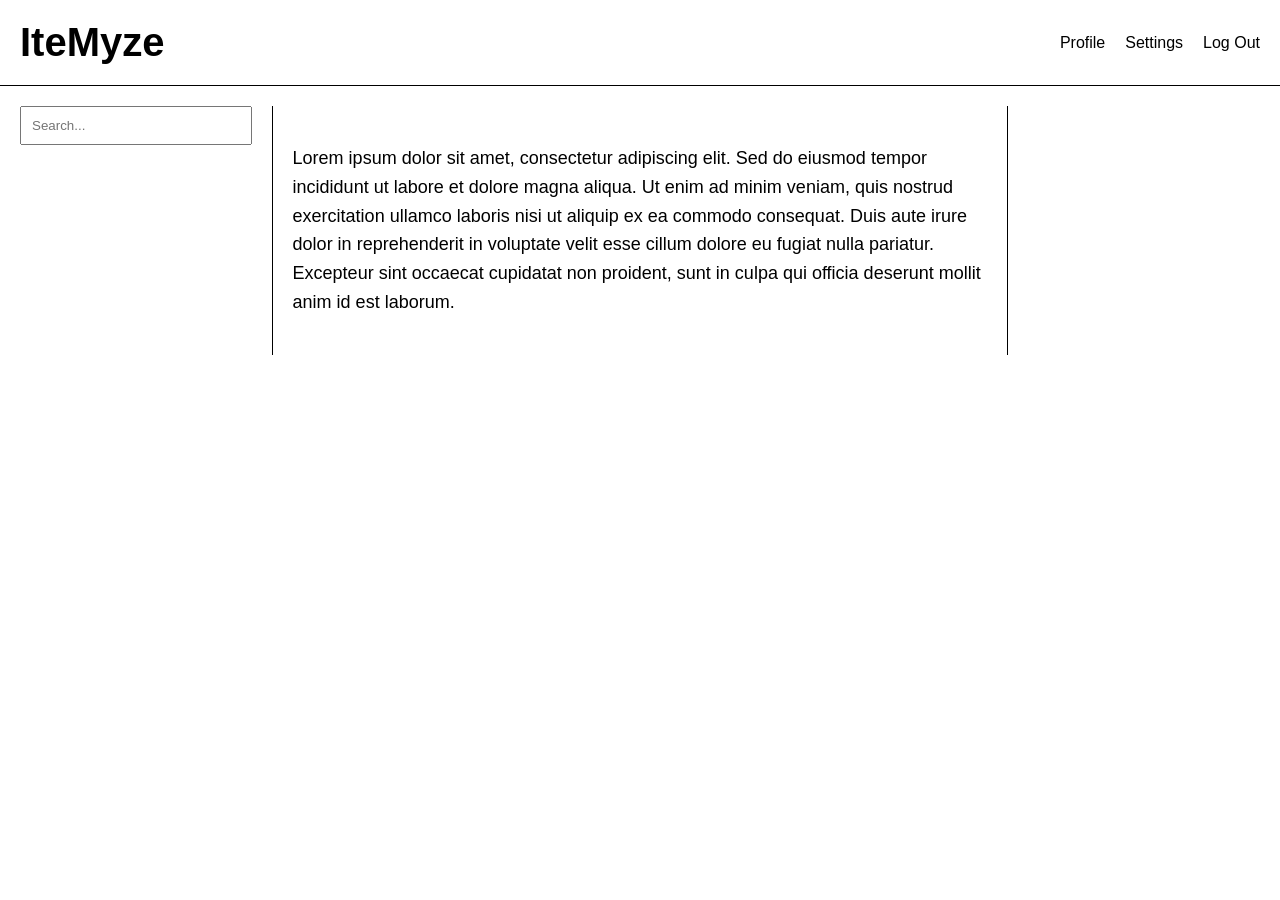
==== HTML/homePage.html @ ccb108a3 "I should learn to do commits more often. Anyway this is the base 'shell'" ====
<!doctype html>
<html lang="en">
  <head>
    <meta charset="UTF-8" />
    <meta name="viewport" content="width=device-width, initial-scale=1.0" />
    <link rel="stylesheet" href="../CSS/homePage.css" />
    <title>Home Page</title>
  </head>
  <body>
    <header>
      <h1>IteMyze</h1>
      <nav>
        <a href="#">Profile</a>
        <a href="#">Settings</a>
        <a href="#">Log Out</a>
      </nav>
    </header>
    <main>
      <section id="left-section">
        <input type="text" placeholder="Search..." />
      </section>
      <section id="middle-section">
        <p>
          Lorem ipsum dolor sit amet, consectetur adipiscing elit. Sed do
          eiusmod tempor incididunt ut labore et dolore magna aliqua. Ut enim ad
          minim veniam, quis nostrud exercitation ullamco laboris nisi ut
          aliquip ex ea commodo consequat. Duis aute irure dolor in
          reprehenderit in voluptate velit esse cillum dolore eu fugiat nulla
          pariatur. Excepteur sint occaecat cupidatat non proident, sunt in
          culpa qui officia deserunt mollit anim id est laborum.
        </p>
      </section>
      <section id="right-section"></section>
    </main>
  </body>
</html>
---- CSS/homePage.css ----
body {
margin: 0;
font-family: Arial, sans-serif;
}

/* Header */

header {
display: flex;
justify-content: space-between;
align-items: center;

padding: 20px;
border-bottom: 1px solid black;
}

header h1 {
margin: 0;
font-size: 40px;
font-weight: bold;
}

nav {
display: flex;
gap: 20px;
}

nav a {
text-decoration: none;
color: black;
}

/* Main body */

main {
display: flex;
gap: 20px;

padding: 20px;
}

/* Left and right sections */

#left-section,
#right-section {
width: 20%;
}

/* Search bar */

#left-section input {
width: 100%;
padding: 10px;
box-sizing: border-box;
}

/* Middle section */

#middle-section {
width: 60%;
padding: 20px;

border-left: 1px solid black;
border-right: 1px solid black;
}

#middle-section p {
font-size: 18px;
line-height: 1.6;
}
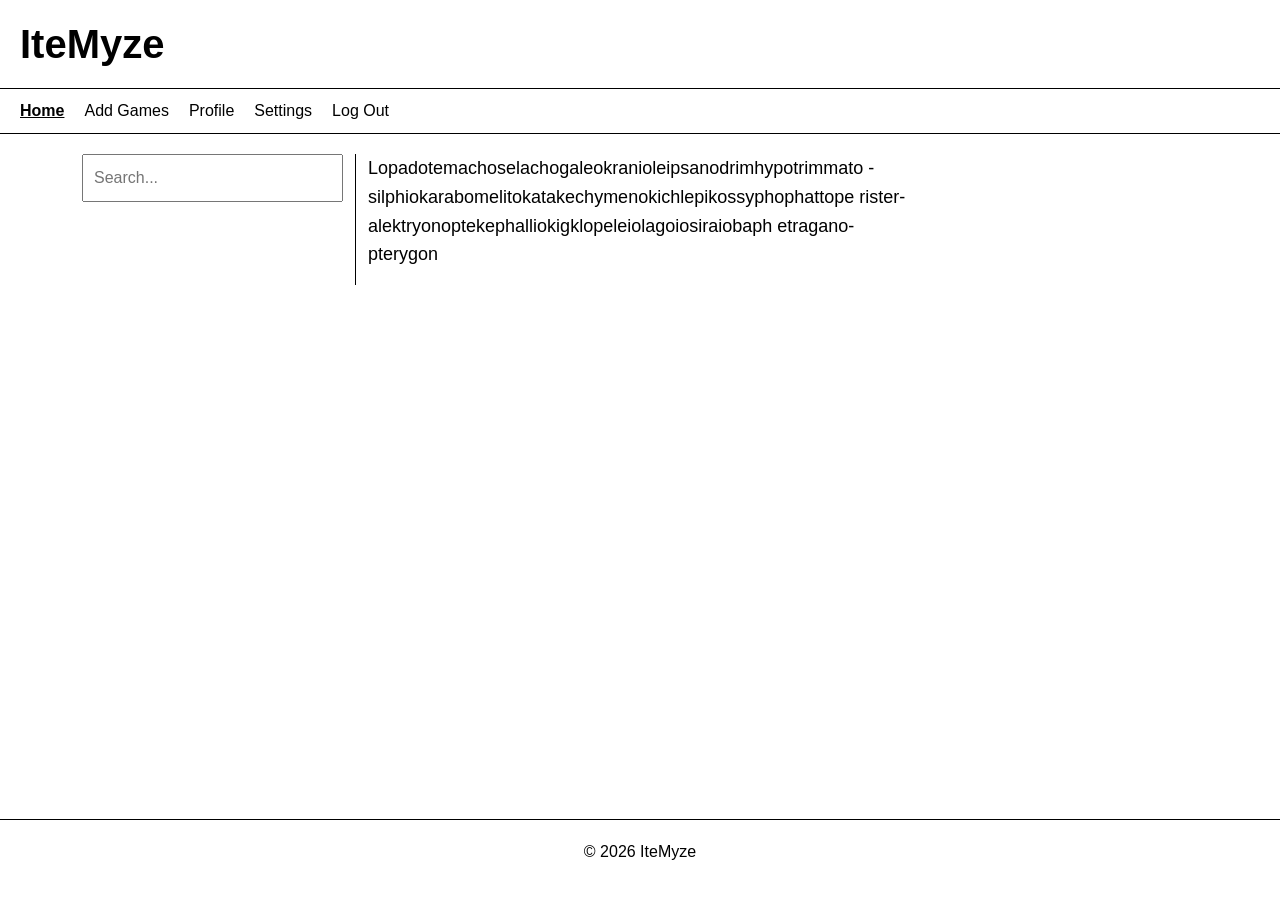
==== commit ab341111: "committing changes" ====
--- a/HTML/homePage.html
+++ b/HTML/homePage.html
@@ -3,34 +3,42 @@
   <head>
     <meta charset="UTF-8" />
     <meta name="viewport" content="width=device-width, initial-scale=1.0" />
-    <link rel="stylesheet" href="../CSS/homePage.css" />
-    <title>Home Page</title>
+    <link href="https://cdn.jsdelivr.net/npm/bootstrap@5.3.8/dist/css/bootstrap.min.css" rel="stylesheet">
+    <link rel="stylesheet" href="/CSS/homePage.css" />
+    <title>IteMyze | Home</title>
   </head>
   <body>
     <header>
       <h1>IteMyze</h1>
-      <nav>
-        <a href="#">Profile</a>
-        <a href="#">Settings</a>
-        <a href="#">Log Out</a>
-      </nav>
     </header>
+
+    <nav aria-label="Main">
+      <a href="homePage.html" aria-current="page">Home</a>
+      <a href="addGames.html">Add Games</a>
+      <a href="profile.html">Profile</a>
+      <a href="settings.html">Settings</a>
+      <a href="../index.html">Log Out</a>
+    </nav>
+
     <main>
-      <section id="left-section">
-        <input type="text" placeholder="Search..." />
-      </section>
-      <section id="middle-section">
-        <p>
-          Lorem ipsum dolor sit amet, consectetur adipiscing elit. Sed do
-          eiusmod tempor incididunt ut labore et dolore magna aliqua. Ut enim ad
-          minim veniam, quis nostrud exercitation ullamco laboris nisi ut
-          aliquip ex ea commodo consequat. Duis aute irure dolor in
-          reprehenderit in voluptate velit esse cillum dolore eu fugiat nulla
-          pariatur. Excepteur sint occaecat cupidatat non proident, sunt in
-          culpa qui officia deserunt mollit anim id est laborum.
-        </p>
-      </section>
-      <section id="right-section"></section>
+      <div class="container">
+        <div class="row">
+          <aside id="left-section" class="col-12 col-md-3">
+            <input type="search" placeholder="Search..." aria-label="Search items" />
+          </aside>
+
+          <section id="middle-section" class="col-12 col-md-6">
+            <p>Lopado­temacho­selacho­galeo­kranio­leipsano­drim­hypo­trimmato
+              ­silphio­karabo­melito­katakechy­meno­kichl­epi­kossypho­phatto­pe
+              rister­alektryon­opte­kephallio­kigklo­peleio­lagoio­siraio­baph
+              e­tragano­pterygon</p>
+          </section>
+        </div>
+      </div>
     </main>
+
+    <footer>
+      <p>&copy; 2026 IteMyze</p>
+    </footer>
   </body>
-</html>
+</html>
--- a/CSS/homePage.css
+++ b/CSS/homePage.css
@@ -1,70 +1,85 @@
+/* ---------- Base ---------- */
+
 body {
-margin: 0;
-font-family: Arial, sans-serif;
+  font-family: Arial, sans-serif;
+  color: black;
+  background: white;
+
+  min-height: 100vh;
+  display: flex;
+  flex-direction: column;
 }
 
-/* Header */
+img {
+  max-width: 100%;
+  height: auto;
+}
+
+/* ---------- Header ---------- */
 
 header {
-display: flex;
-justify-content: space-between;
-align-items: center;
-
-padding: 20px;
-border-bottom: 1px solid black;
+  padding: 20px;
 }
 
 header h1 {
-margin: 0;
-font-size: 40px;
-font-weight: bold;
+  margin: 0;
+  font-size: 40px;
+  font-weight: bold;
 }
 
+/* ---------- Navigation ---------- */
+
 nav {
-display: flex;
-gap: 20px;
+  display: flex;
+  flex-wrap: wrap;
+  gap: 20px;
+  padding: 10px 20px;
+  border-top: 1px solid black;
+  border-bottom: 1px solid black;
 }
 
 nav a {
-text-decoration: none;
-color: black;
+  text-decoration: none;
+  color: black;
 }
 
-/* Main body */
+nav a:hover,
+nav a[aria-current="page"] {
+  text-decoration: underline;
+  font-weight: bold;
+}
+
+/* ---------- Main ---------- */
 
 main {
-display: flex;
-gap: 20px;
-
-padding: 20px;
+  flex: 1;
+  padding: 20px 0;
 }
 
-/* Left and right sections */
-
-#left-section,
-#right-section {
-width: 20%;
-}
-
-/* Search bar */
+/* ---------- Home page ---------- */
 
 #left-section input {
-width: 100%;
-padding: 10px;
-box-sizing: border-box;
-}
-
-/* Middle section */
-
-#middle-section {
-width: 60%;
-padding: 20px;
-
-border-left: 1px solid black;
-border-right: 1px solid black;
+  width: 100%;
+  padding: 10px;
+  box-sizing: border-box;
 }
 
 #middle-section p {
-font-size: 18px;
-line-height: 1.6;
+  font-size: 18px;
+  line-height: 1.6;
+}
+
+/* Side borders only when the columns sit side by side */
+@media (min-width: 768px) {
+  #middle-section {
+    border-left: 1px solid black;
+  }
+}
+
+/* ---------- Footer ---------- */
+
+footer {
+  padding: 20px;
+  text-align: center;
+  border-top: 1px solid black;
 }
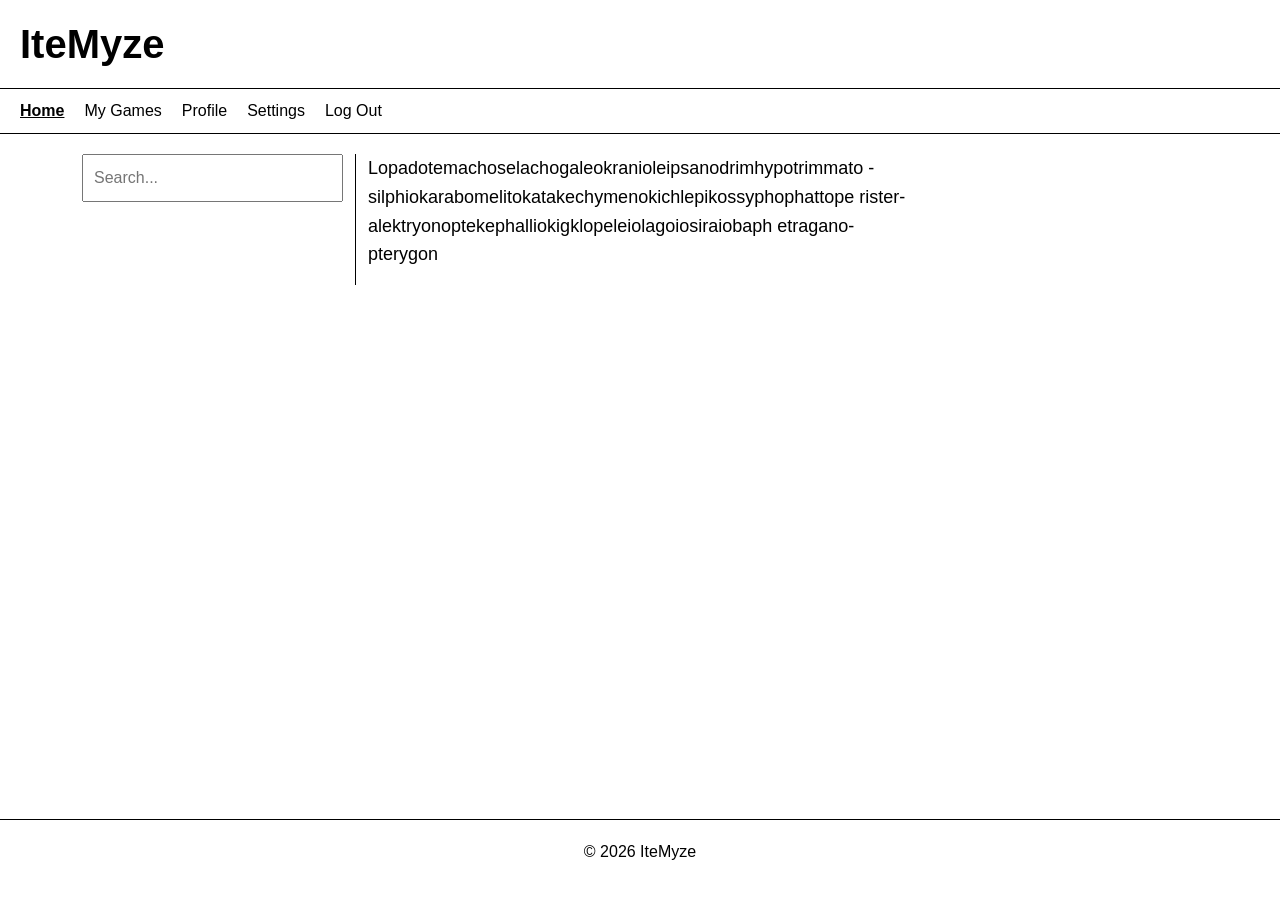
==== commit 96a9ac51: "Images fixed for external browser" ====
--- a/HTML/homePage.html
+++ b/HTML/homePage.html
@@ -4,7 +4,7 @@
     <meta charset="UTF-8" />
     <meta name="viewport" content="width=device-width, initial-scale=1.0" />
     <link href="https://cdn.jsdelivr.net/npm/bootstrap@5.3.8/dist/css/bootstrap.min.css" rel="stylesheet">
-    <link rel="stylesheet" href="/CSS/homePage.css" />
+    <link rel="stylesheet" href="../CSS/styles.css" />
     <title>IteMyze | Home</title>
   </head>
   <body>
@@ -14,9 +14,9 @@
 
     <nav aria-label="Main">
       <a href="homePage.html" aria-current="page">Home</a>
-      <a href="addGames.html">Add Games</a>
-      <a href="profile.html">Profile</a>
-      <a href="settings.html">Settings</a>
+      <a href="myGames.html">My Games</a>
+      <a href="profilePage.html">Profile</a>
+      <a href="settingPage.html">Settings</a>
       <a href="../index.html">Log Out</a>
     </nav>
 
--- a/CSS/styles.css
+++ b/CSS/styles.css
@@ -0,0 +1,306 @@
+/* ---------- Body ---------- */
+
+body:not(.index-page) {
+  font-family: Arial, sans-serif;
+  color: black;
+  background: white;
+
+  min-height: 100vh;
+  display: flex;
+  flex-direction: column;
+}
+
+img {
+  max-width: 100%;
+  height: auto;
+}
+
+/* ---------- Header ---------- */
+
+header {
+  padding: 20px;
+}
+
+header h1 {
+  margin: 0;
+  font-size: 40px;
+  font-weight: bold;
+}
+
+/* ---------- Navigation ---------- */
+
+nav {
+  display: flex;
+  flex-wrap: wrap;
+  gap: 20px;
+  padding: 10px 20px;
+  border-top: 1px solid black;
+  border-bottom: 1px solid black;
+}
+
+nav a {
+  text-decoration: none;
+  color: black;
+}
+
+nav a:hover,
+nav a[aria-current="page"] {
+  text-decoration: underline;
+  font-weight: bold;
+}
+
+/* ---------- Main ---------- */
+
+body:not(.index-page) main {
+  flex: 1;
+  padding: 20px 0;
+}
+
+/* ---------- Footer ---------- */
+
+footer {
+  padding: 20px;
+  text-align: center;
+  border-top: 1px solid black;
+}
+
+
+/* ---------- Home Page ---------- */
+
+#left-section input {
+  width: 100%;
+  padding: 10px;
+  box-sizing: border-box;
+}
+
+#middle-section p {
+  font-size: 18px;
+  line-height: 1.6;
+}
+
+
+/* ---------- Profile Page ---------- */
+
+#profile-section h2 {
+  margin-top: 0;
+}
+
+#profile-section p {
+  font-size: 18px;
+  line-height: 1.6;
+}
+
+
+/* ---------- Settings Page ---------- */
+
+#settings-section h2 {
+  margin-top: 0;
+}
+
+#settings-section form {
+  display: flex;
+  flex-direction: column;
+  gap: 10px;
+}
+
+#settings-section label {
+  font-size: 18px;
+  line-height: 1.6;
+}
+
+#settings-section input[type="text"],
+#settings-section input[type="email"],
+#settings-section select {
+  width: 100%;
+  padding: 10px;
+  box-sizing: border-box;
+}
+
+#settings-section button {
+  padding: 10px;
+  box-sizing: border-box;
+}
+
+
+/* ---------- Borders---------- */
+
+@media (min-width: 768px) {
+  #middle-section,
+  #profile-section,
+  #settings-section {
+    border-left: 1px solid black;
+  }
+}
+
+
+/* ---------- Index Page ---------- */
+
+.index-page,
+.index-page * {
+  box-sizing: border-box;
+}
+
+body.index-page {
+  margin: 0;
+  min-height: 100vh;
+  display: flex;
+  flex-direction: row;
+  justify-content: center;
+  align-items: center;
+  background-color: rgb(98, 94, 122);
+  color: white;
+  padding: 20px;
+}
+
+#login-area {
+  display: flex;
+  justify-content: space-between;
+  align-items: center;
+
+  width: min(50%, 1400px);
+  min-height: 600px;
+
+  padding: 10px;
+  border-radius: 12px;
+  background-color: rgb(38, 33, 61);
+
+  overflow: hidden;
+}
+
+#image-area {
+  flex: 1;
+  height: 580px;
+  margin: 10px;
+
+  overflow: hidden;
+  border-radius: 12px;
+}
+
+.image-track {
+  width: 100%;
+  --image-set-height: 600px;
+  animation: scroll 10s linear infinite;
+}
+
+.image-set {
+  display: flex;
+  flex-direction: column;
+}
+
+.image-set img {
+  display: block;
+  width: 100%;
+  height: 200px;
+  object-fit: cover;
+}
+
+@keyframes scroll {
+  from {
+    transform: translateY(0);
+  }
+
+  to {
+    transform: translateY(calc(-1 * var(--image-set-height)));
+  }
+}
+
+#login-form {
+  flex: 1;
+  padding: 40px;
+}
+
+/* Large Screen (computer) */
+
+@media (min-width: 1600px) {
+  #login-area {
+    width: 70%;
+    max-width: 1600px;
+    min-height: 700px;
+  }
+
+  #image-area {
+    height: 680px;
+  }
+
+  #login-form {
+    padding: 60px;
+  }
+}
+
+/* Tablet */
+
+@media (max-width: 900px) {
+  body.index-page {
+    padding: 15px;
+  }
+
+  #login-area {
+    width: 95%;
+    min-height: 500px;
+  }
+
+  #image-area {
+    height: 480px;
+  }
+
+  #login-form {
+    padding: 25px;
+  }
+
+  .image-track {
+    --image-set-height: 480px;
+  }
+
+  .image-set img {
+    height: 160px;
+  }
+
+  @keyframes scroll {
+    to {
+      transform: translateY(-480px);
+    }
+  }
+}
+
+/* Phone */
+
+@media (max-width: 600px) {
+  body.index-page {
+    padding: 10px;
+    align-items: flex-start;
+  }
+
+  #login-area {
+    width: 100%;
+    min-height: auto;
+    flex-direction: column;
+    padding: 10px;
+    margin-top: 20px;
+  }
+
+  #login-form {
+    width: 100%;
+    padding: 20px 15px;
+  }
+
+  .image-track {
+    --image-set-height: 330px;
+  }
+
+  #image-area {
+    width: 100%;
+    height: 220px;
+    flex: none;
+    margin: 0 0 15px 0;
+  }
+
+  .image-set img {
+    height: 110px;
+  }
+
+  @keyframes scroll {
+    to {
+      transform: translateY(-220px);
+    }
+  }
+}
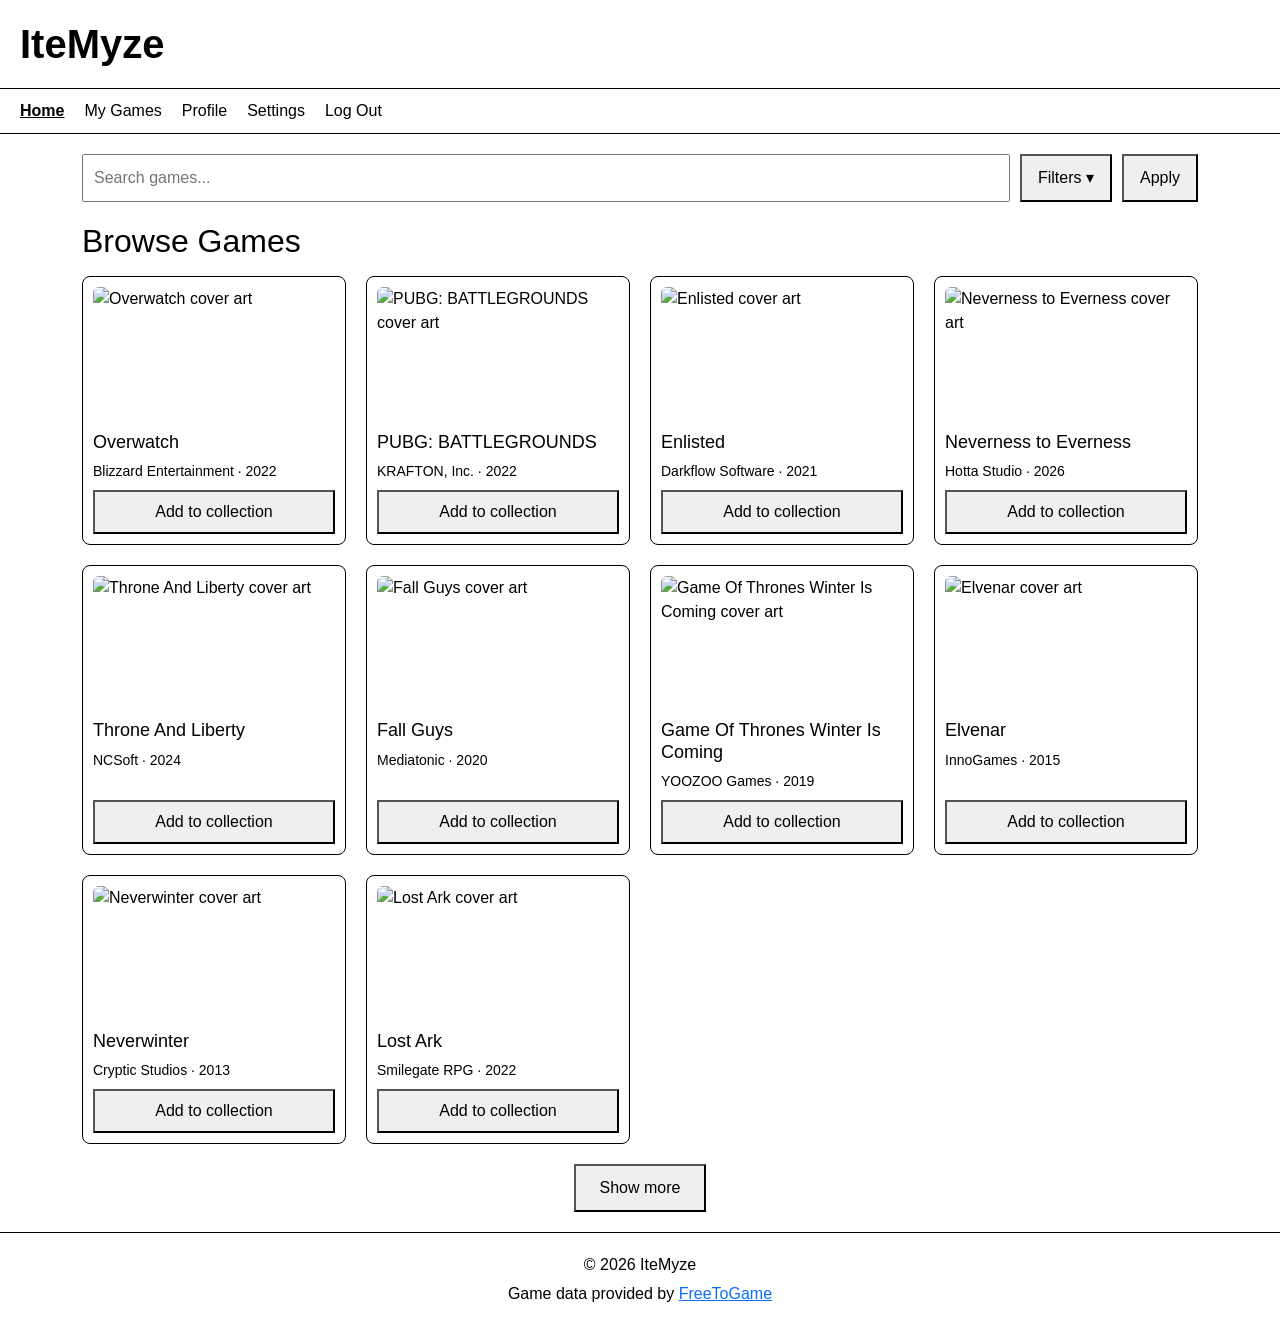
==== commit 10522922: "This will change EVERYTHING! My fate and YOURS as well!" ====
--- a/HTML/homePage.html
+++ b/HTML/homePage.html
@@ -6,6 +6,9 @@
     <link href="https://cdn.jsdelivr.net/npm/bootstrap@5.3.8/dist/css/bootstrap.min.css" rel="stylesheet">
     <link rel="stylesheet" href="../CSS/styles.css" />
     <title>IteMyze | Home</title>
+    <script src="../JavaScript/theme.js" defer></script>
+    <script src="../JavaScript/game.js" defer></script>    
+    <script src="../JavaScript/homePage.js" defer></script>
   </head>
   <body>
     <header>
@@ -22,23 +25,53 @@
 
     <main>
       <div class="container">
-        <div class="row">
-          <aside id="left-section" class="col-12 col-md-3">
-            <input type="search" placeholder="Search..." aria-label="Search items" />
-          </aside>
+        <section id="search-section" aria-label="Search and filter games">
+          <form id="filter-form" role="search">
+            <div class="search-row">
+              <label for="game-search" class="visually-hidden">Search games by name</label>
+              <input type="search" id="game-search" placeholder="Search games..."/>
 
-          <section id="middle-section" class="col-12 col-md-6">
-            <p>Lopado­temacho­selacho­galeo­kranio­leipsano­drim­hypo­trimmato
-              ­silphio­karabo­melito­katakechy­meno­kichl­epi­kossypho­phatto­pe
-              rister­alektryon­opte­kephallio­kigklo­peleio­lagoio­siraio­baph
-              e­tragano­pterygon</p>
-          </section>
-        </div>
+              <button type="button" id="filter-toggle" aria-expanded="false" aria-controls="filter-panel">
+                Filters ▾
+              </button>
+
+              <button type="submit">Apply</button>
+            </div>
+
+            <div id="filter-panel" hidden>
+              <div class="filter-option">
+                <label for="genre-filter">Genre</label>
+                <select id="genre-filter">
+                  <option value="all">All genres</option>
+                </select>
+              </div>
+
+              <div class="filter-option">
+                <label for="year-filter">Released: <span id="year-value"></span></label>
+                <input type="range" id="year-filter"/>
+              </div>
+
+              <div class="filter-option">
+                <label for="developer-search">Developer</label>
+                <input type="text" id="developer-search" placeholder="e.g. Riot Games" />
+              </div>
+            </div>
+          </form>
+        </section>
+
+        <section id="results-section">
+          <h2>Browse Games</h2>
+          <p id="results-message" aria-live="polite"></p>
+          <div id="game-results" class="game-grid"></div>
+          <button type="button" id="show-more" hidden>Show more</button>
+        </section>
+
       </div>
     </main>
 
     <footer>
       <p>&copy; 2026 IteMyze</p>
+      <p>Game data provided by <a href="https://www.freetogame.com" target="_blank" rel="noopener">FreeToGame</a></p>
     </footer>
   </body>
 </html>
--- a/CSS/styles.css
+++ b/CSS/styles.css
@@ -13,6 +13,10 @@
 img {
   max-width: 100%;
   height: auto;
+}
+
+[hidden] {
+  display: none !important;
 }
 
 /* ---------- Header ---------- */
@@ -64,18 +68,104 @@
   border-top: 1px solid black;
 }
 
+footer p {
+  margin: 0 0 5px;
+}
+
 
 /* ---------- Home Page ---------- */
 
-#left-section input {
-  width: 100%;
+#search-section {
+  margin-bottom: 20px;
+}
+
+.search-row {
+  display: flex;
+  flex-wrap: wrap;
+  gap: 10px;
+}
+
+.search-row input {
+  flex: 1;
+  min-width: 200px;
   padding: 10px;
   box-sizing: border-box;
 }
 
-#middle-section p {
+.search-row button {
+  padding: 10px 16px;
+}
+
+#filter-panel {
+  display: flex;
+  flex-wrap: wrap;
+  gap: 20px;
+  margin-top: 10px;
+  padding: 15px;
+  border: 1px solid black;
+  border-radius: 8px;
+}
+
+.filter-option {
+  display: flex;
+  flex-direction: column;
+  gap: 5px;
+  flex: 1;
+  min-width: 180px;
+}
+
+.filter-option select,
+.filter-option input[type="text"] {
+  padding: 8px;
+  box-sizing: border-box;
+}
+
+.game-grid {
+  display: grid;
+  grid-template-columns: repeat(auto-fill, minmax(220px, 1fr));
+  gap: 20px;
+}
+
+.game-card {
+  display: flex;
+  flex-direction: column;
+  gap: 8px;
+  padding: 10px;
+  border: 1px solid black;
+  border-radius: 8px;
+}
+
+.game-card img {
+  width: 100%;
+  aspect-ratio: 16 / 9;
+  object-fit: cover;
+  border-radius: 6px;
+}
+
+.game-card h3 {
+  margin: 0;
   font-size: 18px;
-  line-height: 1.6;
+}
+
+.game-details {
+  margin: 0;
+  font-size: 14px;
+}
+
+.game-card button {
+  margin-top: auto;
+  padding: 8px;
+}
+
+.game-card button.added {
+  opacity: 0.6;
+  cursor: default;
+}
+
+#show-more {
+  display: block;
+  margin: 20px auto 0;
+  padding: 10px 24px;
 }
 
 
@@ -90,6 +180,11 @@
   line-height: 1.6;
 }
 
+#password-toggle {
+  margin-left: 8px;
+  padding: 2px 10px;
+  font-size: 14px;
+}
 
 /* ---------- Settings Page ---------- */
 
@@ -109,7 +204,6 @@
 }
 
 #settings-section input[type="text"],
-#settings-section input[type="email"],
 #settings-section select {
   width: 100%;
   padding: 10px;
@@ -125,13 +219,41 @@
 /* ---------- Borders---------- */
 
 @media (min-width: 768px) {
-  #middle-section,
   #profile-section,
   #settings-section {
     border-left: 1px solid black;
   }
 }
 
+/* ---------- Dark Theme ---------- */
+
+body.dark-theme {
+  background: rgb(30, 28, 40);
+  color: rgb(235, 235, 235);
+}
+
+body.dark-theme nav a,
+body.dark-theme footer a,
+body.dark-theme main a {
+  color: rgb(235, 235, 235);
+}
+
+body.dark-theme nav,
+body.dark-theme footer,
+body.dark-theme #filter-panel,
+body.dark-theme .game-card,
+body.dark-theme #profile-section,
+body.dark-theme #settings-section {
+  border-color: rgb(110, 105, 130);
+}
+
+body.dark-theme input,
+body.dark-theme select,
+body.dark-theme button {
+  background: rgb(50, 47, 65);
+  color: rgb(235, 235, 235);
+  border: 1px solid rgb(110, 105, 130);
+}
 
 /* ---------- Index Page ---------- */
 
@@ -297,10 +419,4 @@
   .image-set img {
     height: 110px;
   }
-
-  @keyframes scroll {
-    to {
-      transform: translateY(-220px);
-    }
-  }
 }
